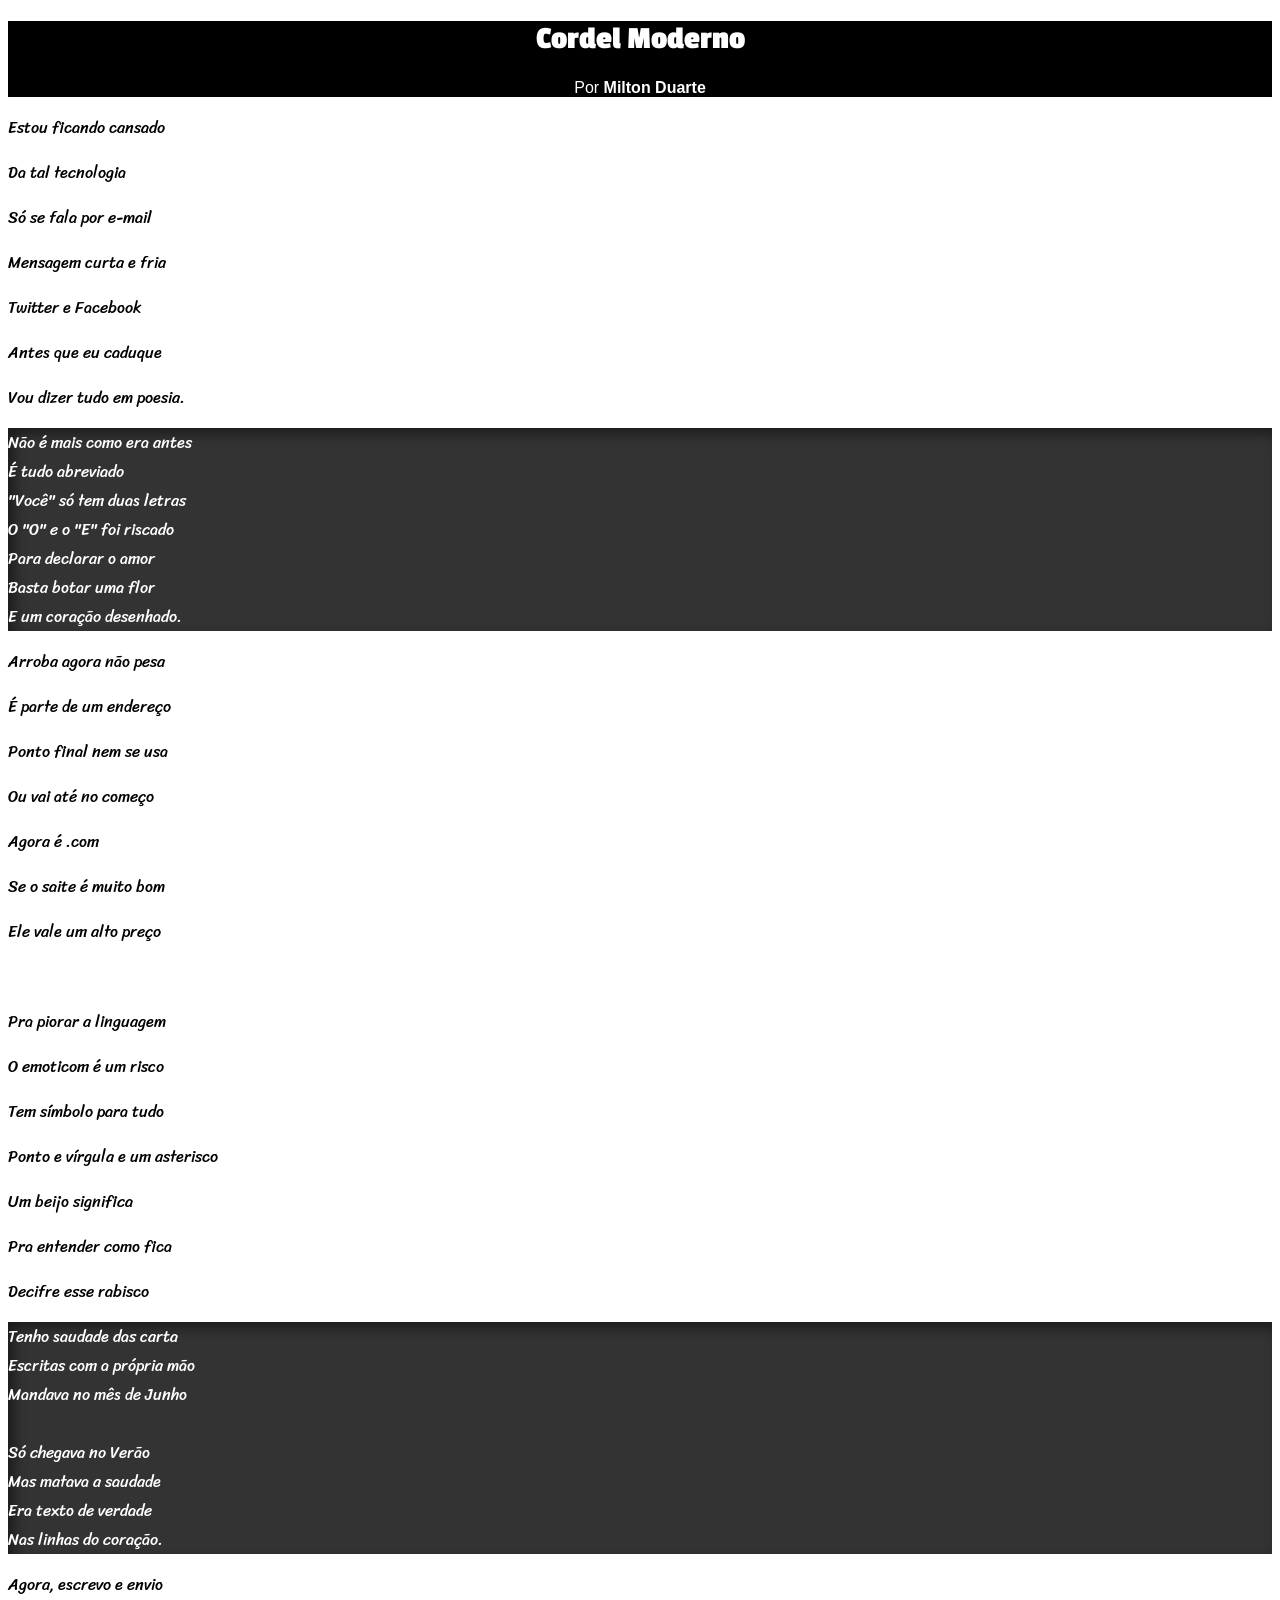
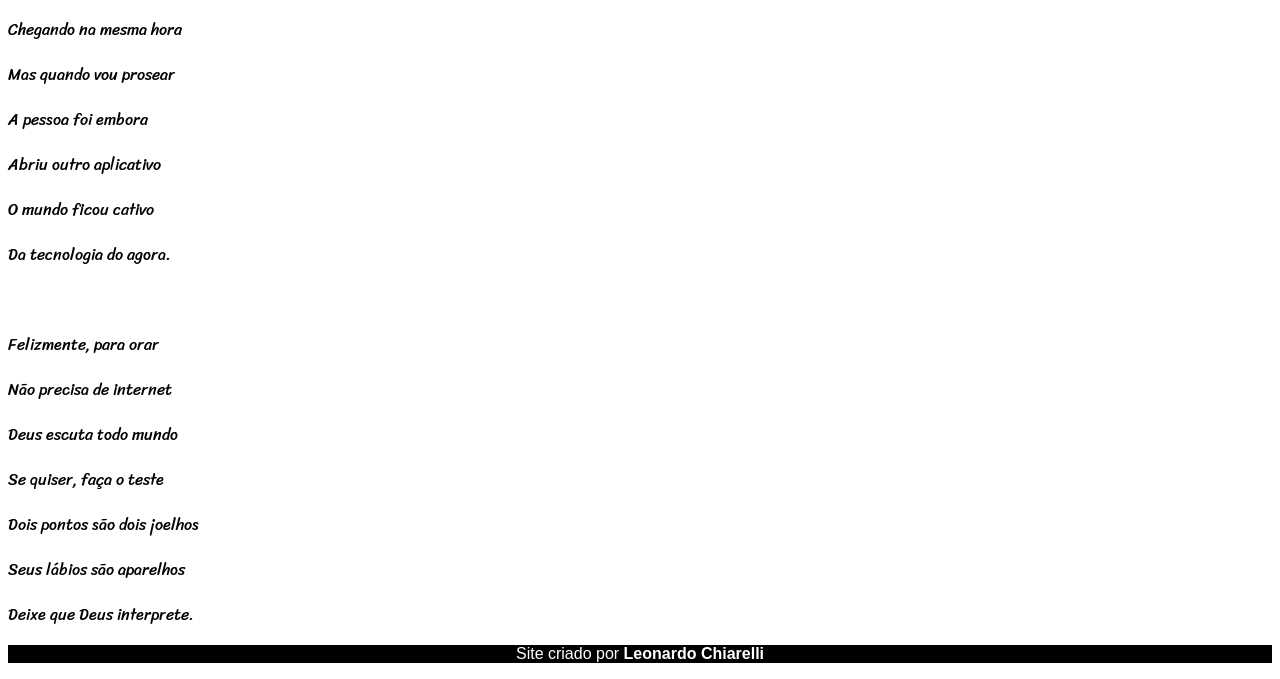
==== projeto-cordel/cordel.html @ c1f36d3f "projeto" ====
<!DOCTYPE html>
<html lang="pt-br">
    <head>
        <meta charset="UTF-8">
        <meta name="viewport" content="width=device-width, initial-scale=1.0">
        <link rel="shortcut icon" href="favicon.ico" type="image/x-icon">
        <link rel="stylesheet" href="style/style.css">
    </head>
    <body>
        <header>
            <h1>Cordel Moderno</h1>
            <p>Por <a href="#" target="_blank">Milton Duarte</a></p>
        </header>
        <section class="sfoto">
                <p>Estou ficando cansado</p> 
                <p>Da tal tecnologia</p>
                <p>Só se fala por e-mail</p>
                <p>Mensagem curta e fria</p>
                <p>Twitter e Facebook</p>
                <p>Antes que eu caduque</p>
                <p>Vou dizer tudo em poesia.</p>
        </section>
        <section class="cfoto" id="flor">
                <p>Não é mais como era antes <br> É tudo abreviado <br> "Você" só tem duas letras <br> O "O" e o "E" foi riscado <br> Para declarar o amor <br>  Basta botar uma flor <br> E um coração desenhado.</p>
        </section>
        <section class="sfoto">
                <p>Arroba agora não pesa</p>
                <p>É parte de um endereço</p>
                <p>Ponto final nem se usa</p>
                <p>Ou vai até no começo</p>
                <p>Agora é .com</p>
                <p>Se o saite é muito bom</p>
                <p>Ele vale um alto preço</p> <br>
                <p>Pra piorar a linguagem</p>
                <p>O emoticom é um risco</p>
                <p>Tem símbolo para tudo</p>
                <p>Ponto e vírgula e um asterisco</p>
                <p>Um beijo significa</p>
                <p>Pra entender como fica</p>
                <p>Decifre esse rabisco</p>
        </section>
        <section class="cfoto" id="livro">
                <p>Tenho saudade das carta <br> Escritas com a própria mão <br> Mandava no mês de Junho <br>   <br> Só chegava no Verão <br> Mas matava a saudade <br> Era texto de verdade <br> Nas linhas do coração.</p>
        </section>
        <section class="sfoto">
                <p>Agora, escrevo e envio</p>
                <p>Chegando na mesma hora</p>
                <p>Mas quando vou prosear</p>
                <p>A pessoa foi embora</p>
                <p>Abriu outro aplicativo</p>
                <p>O mundo ficou cativo</p>
                <p>Da tecnologia do agora.</p> <br>
                <p>Felizmente, para orar</p>
                <p>Não precisa de internet</p>
                <p>Deus escuta todo mundo</p>
                <p>Se quiser, faça o teste</p>
                <p>Dois pontos são dois joelhos</p>
                <p>Seus lábios são aparelhos</p>
                <p>Deixe que Deus interprete.</p>
        </section>
        <footer>
            <p>Site criado por <a href="https://github.com/LeonardoChiarelli" target="_blank">Leonardo Chiarelli</a></p>
        </footer>
    </body>
</html>
---- projeto-cordel/style/style.css ----
@charset "UTF-8";
@import url('https://fonts.googleapis.com/css2?family=Bebas+Neue&family=Passion+One:wght@400;700;900&family=Recursive:wght@300..1000&display=swap');
@import url('https://fonts.googleapis.com/css2?family=Bebas+Neue&family=Passion+One:wght@400;700;900&family=Recursive:wght@300..1000&family=Sriracha&display=swap');

:root {
    --fonte1: Verdana, Geneva, Tahoma, sans-serif;
    --fonte2: 'Passion One', cursive;
    --fonte3: 'Sriracha', cursive;
}

body {
    font-family: var(--fonte3);
    text-align: left;
}

header {
    color: white;
    background-color: black;
    text-align: center;
}

header h1 {
    font-family: var(--fonte2);
}

header p {
    font-family: var(--fonte1);
    font-weight: normal;
}

header a {
    text-decoration: none;
    color: white;
    font-weight: bold;
}

header a:hover {
    text-decoration: underline;
}

.sfoto {
    background-color: white;
    color: black;
}

.cfoto {
    background-color: rgb(51, 51, 51);
    color: white;
    box-shadow: inset 6px 6px 13px 0px rgba(0, 0, 0, 0.473);
    background-size: cover;
    background-attachment: fixed;
}

#flor {
    background-image: url(../imagens/background001.jpg);
    background-position: right center;
}

#livro {
    background-image: url('../imagens/background002.jpg');
}

footer {
    background-color: black;
    color: white;
    text-align: center;
    font-family: var(--fonte1);
    font-weight: normal;
    margin: auto;
}

footer a {
    text-decoration: none;
    color: white;
    font-weight: bold;
}

footer a:hover {
    text-decoration: underline;
}
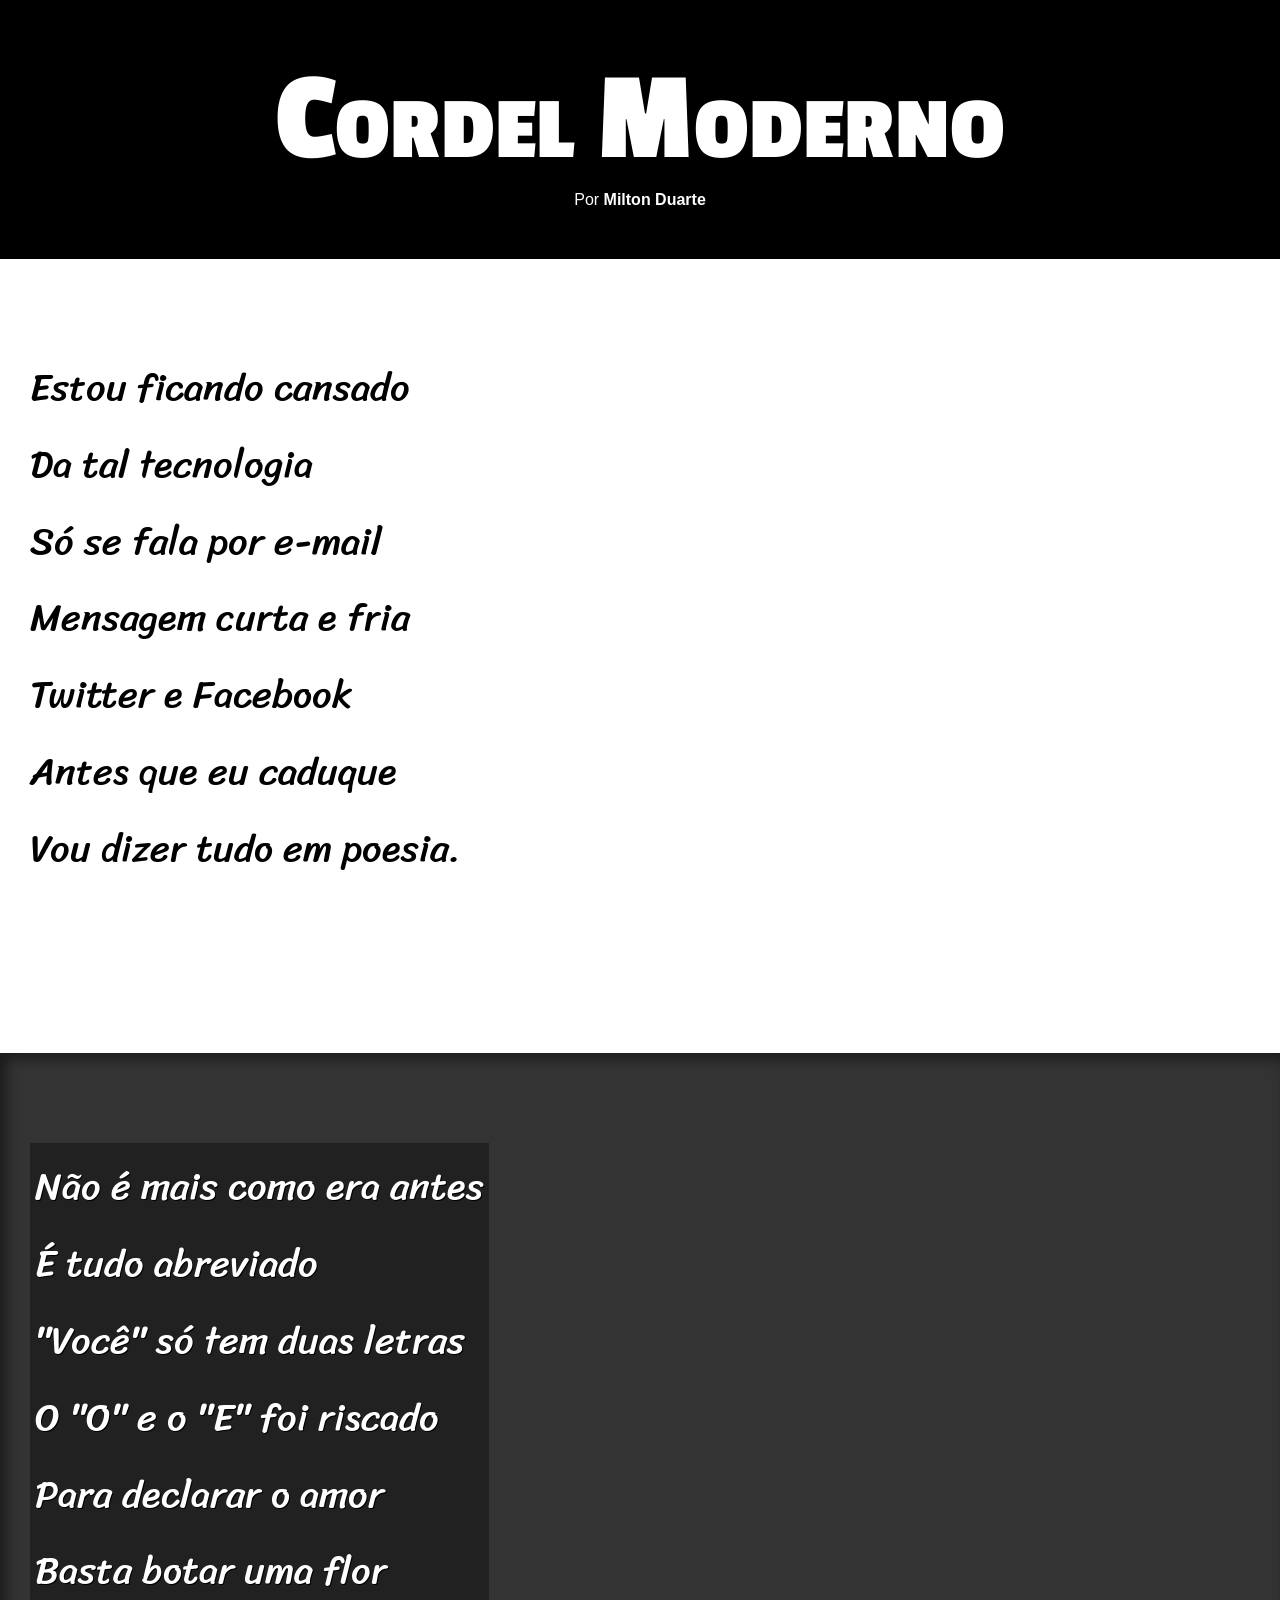
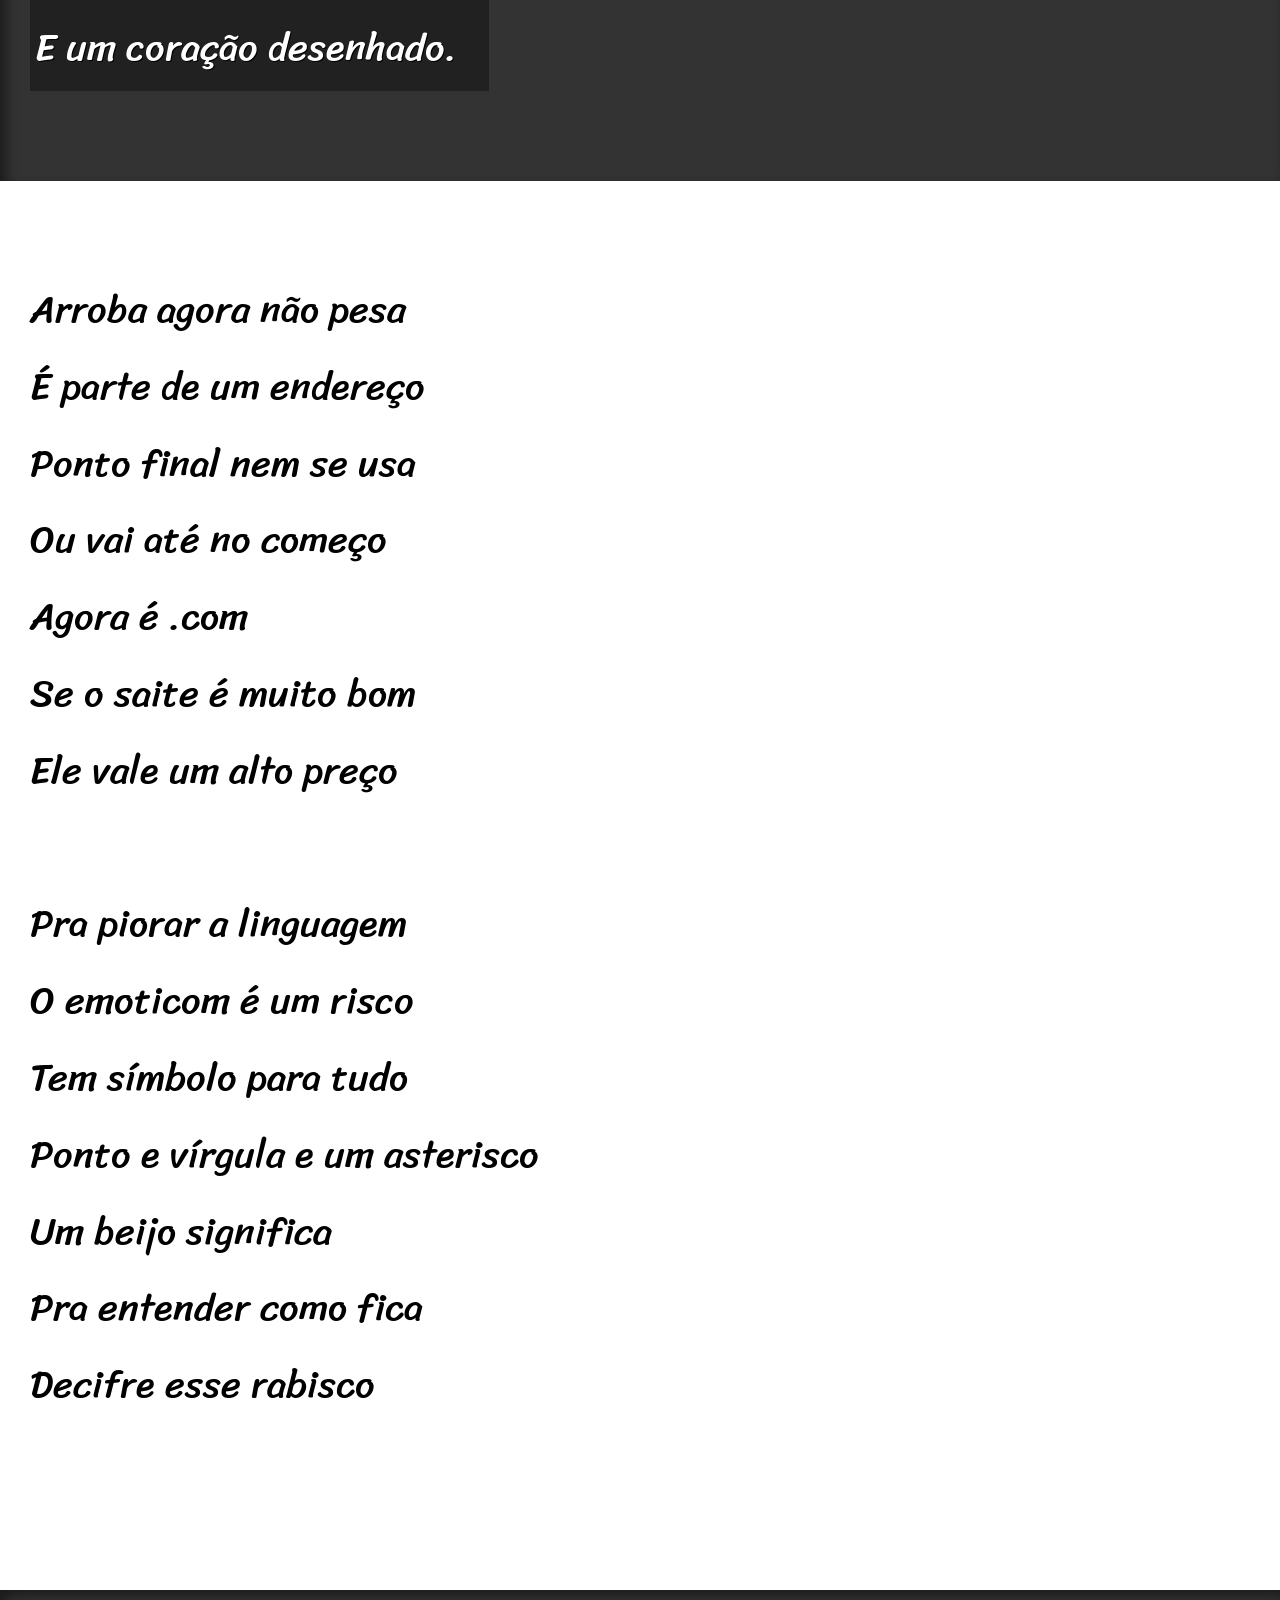
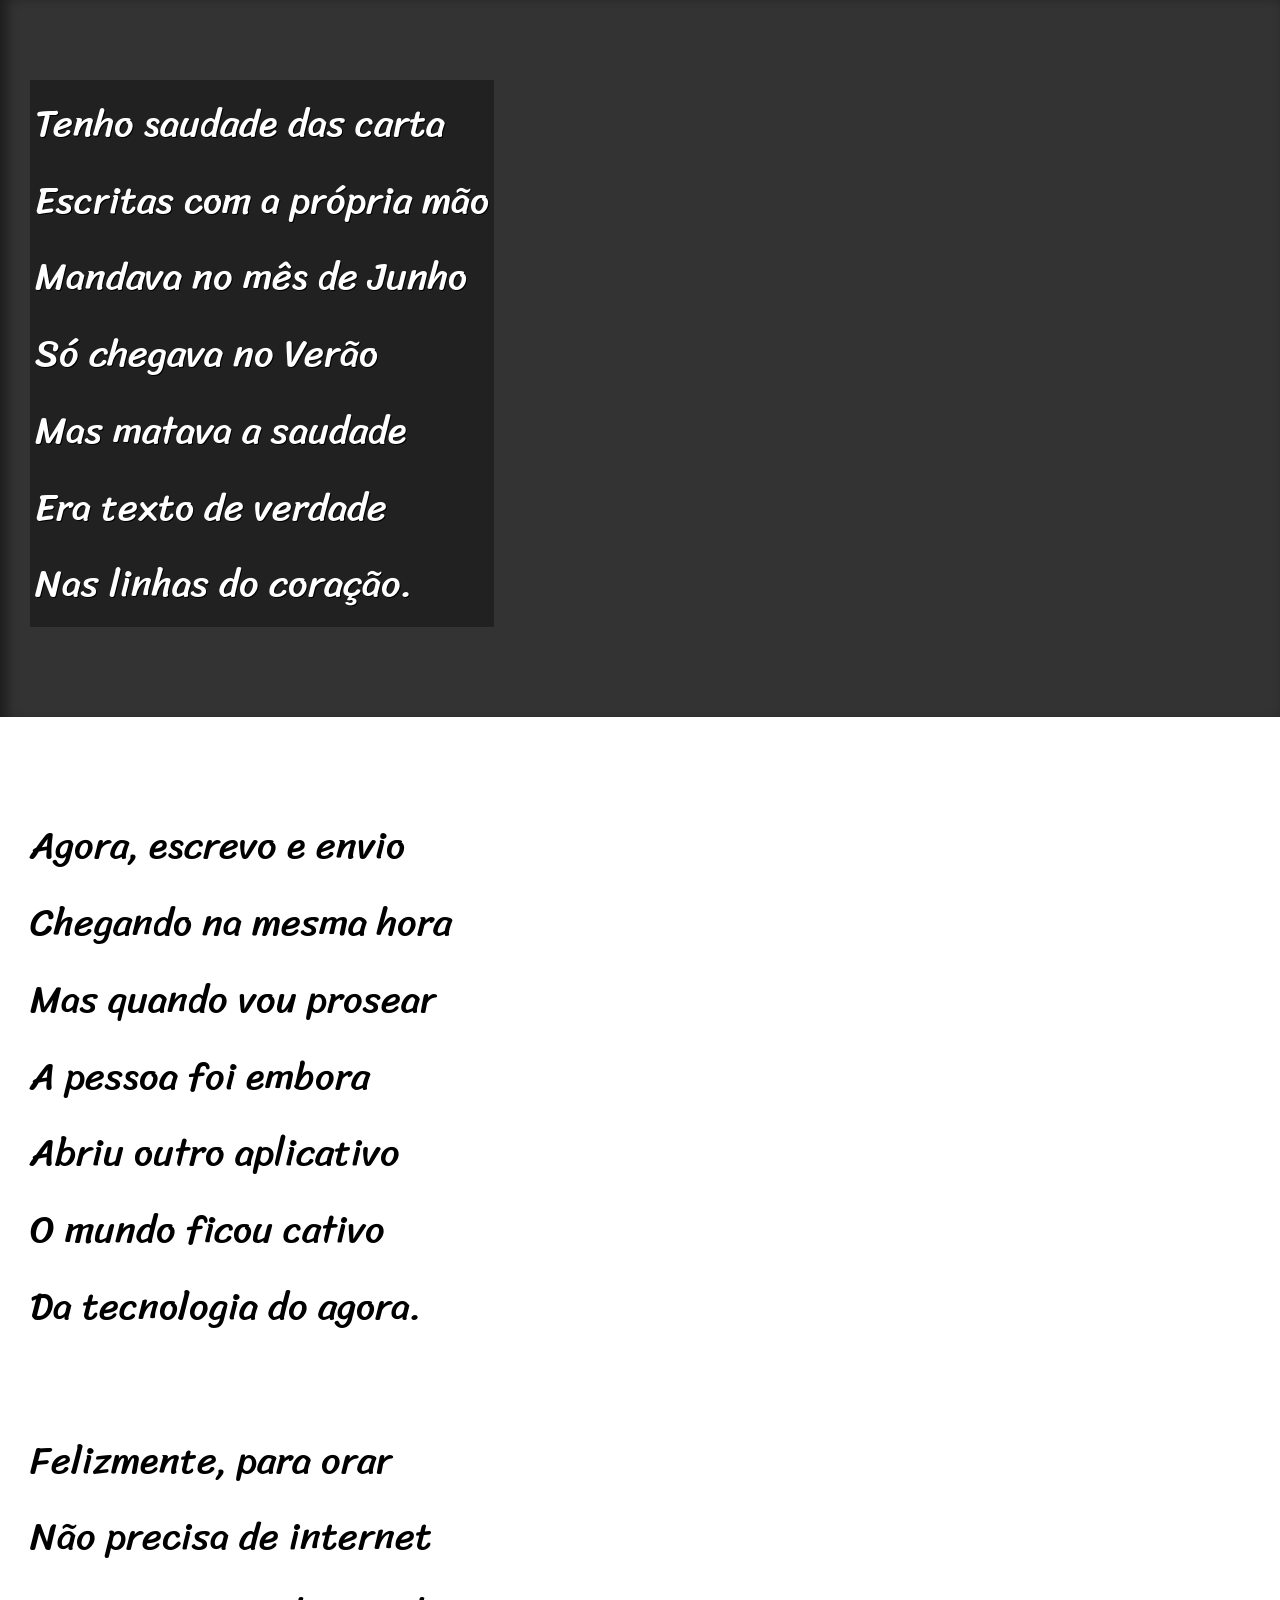
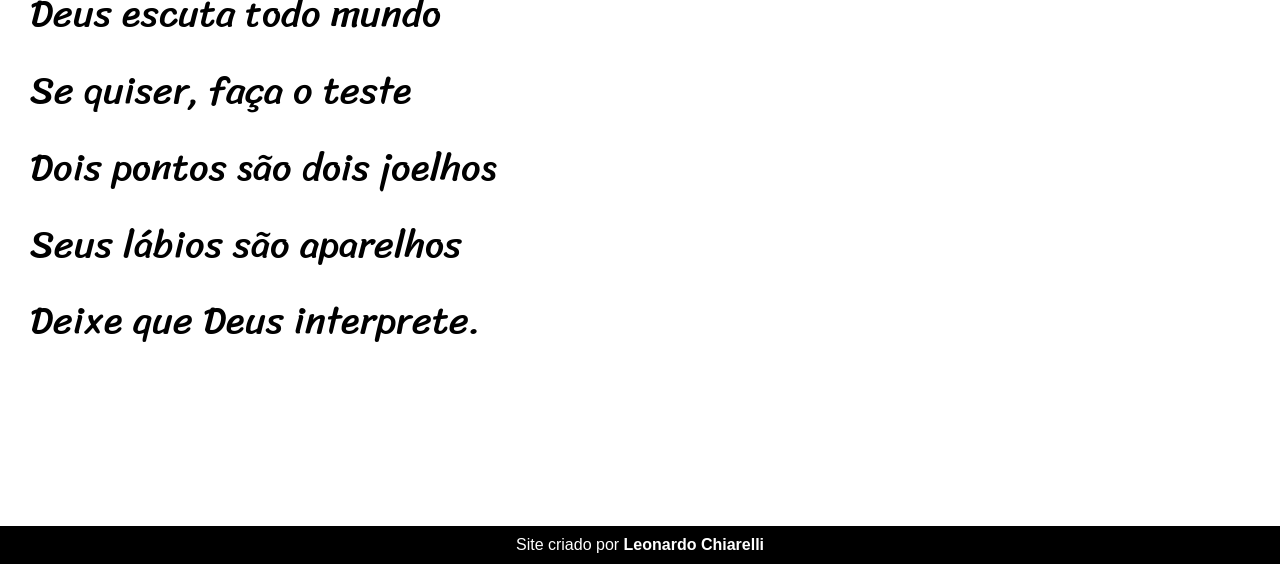
==== commit 711adec9: "atualização" ====
--- a/projeto-cordel/cordel.html
+++ b/projeto-cordel/cordel.html
@@ -9,54 +9,22 @@
     <body>
         <header>
             <h1>Cordel Moderno</h1>
-            <p>Por <a href="#" target="_blank">Milton Duarte</a></p>
+            <p>Por <a href="https://www.recantodasletras.com.br/poesias/3186743" target="_blank">Milton Duarte</a></p>
         </header>
         <section class="sfoto">
-                <p>Estou ficando cansado</p> 
-                <p>Da tal tecnologia</p>
-                <p>Só se fala por e-mail</p>
-                <p>Mensagem curta e fria</p>
-                <p>Twitter e Facebook</p>
-                <p>Antes que eu caduque</p>
-                <p>Vou dizer tudo em poesia.</p>
+                <p>Estou ficando cansado <br> Da tal tecnologia <br> Só se fala por e-mail <br> Mensagem curta e fria <br> Twitter e Facebook <br> Antes que eu caduque <br> Vou dizer tudo em poesia.</p>
         </section>
         <section class="cfoto" id="flor">
                 <p>Não é mais como era antes <br> É tudo abreviado <br> "Você" só tem duas letras <br> O "O" e o "E" foi riscado <br> Para declarar o amor <br>  Basta botar uma flor <br> E um coração desenhado.</p>
         </section>
         <section class="sfoto">
-                <p>Arroba agora não pesa</p>
-                <p>É parte de um endereço</p>
-                <p>Ponto final nem se usa</p>
-                <p>Ou vai até no começo</p>
-                <p>Agora é .com</p>
-                <p>Se o saite é muito bom</p>
-                <p>Ele vale um alto preço</p> <br>
-                <p>Pra piorar a linguagem</p>
-                <p>O emoticom é um risco</p>
-                <p>Tem símbolo para tudo</p>
-                <p>Ponto e vírgula e um asterisco</p>
-                <p>Um beijo significa</p>
-                <p>Pra entender como fica</p>
-                <p>Decifre esse rabisco</p>
+                <p>Arroba agora não pesa <br> É parte de um endereço <br> Ponto final nem se usa <br> Ou vai até no começo <br> Agora é .com <br> Se o saite é muito bom <br> Ele vale um alto preço <br> <br> Pra piorar a linguagem <br> O emoticom é um risco <br> Tem símbolo para tudo <br> Ponto e vírgula e um asterisco <br> Um beijo significa <br> Pra entender como fica <br> Decifre esse rabisco</p>
         </section>
         <section class="cfoto" id="livro">
-                <p>Tenho saudade das carta <br> Escritas com a própria mão <br> Mandava no mês de Junho <br>   <br> Só chegava no Verão <br> Mas matava a saudade <br> Era texto de verdade <br> Nas linhas do coração.</p>
+                <p>Tenho saudade das carta <br> Escritas com a própria mão <br> Mandava no mês de Junho <br> Só chegava no Verão <br> Mas matava a saudade <br> Era texto de verdade <br> Nas linhas do coração.</p>
         </section>
         <section class="sfoto">
-                <p>Agora, escrevo e envio</p>
-                <p>Chegando na mesma hora</p>
-                <p>Mas quando vou prosear</p>
-                <p>A pessoa foi embora</p>
-                <p>Abriu outro aplicativo</p>
-                <p>O mundo ficou cativo</p>
-                <p>Da tecnologia do agora.</p> <br>
-                <p>Felizmente, para orar</p>
-                <p>Não precisa de internet</p>
-                <p>Deus escuta todo mundo</p>
-                <p>Se quiser, faça o teste</p>
-                <p>Dois pontos são dois joelhos</p>
-                <p>Seus lábios são aparelhos</p>
-                <p>Deixe que Deus interprete.</p>
+                <p>Agora, escrevo e envio <br> Chegando na mesma hora <br> Mas quando vou prosear <br> A pessoa foi embora <br> Abriu outro aplicativo <br> O mundo ficou cativo <br> Da tecnologia do agora. <br> <br> Felizmente, para orar <br> Não precisa de internet <br> Deus escuta todo mundo <br> Se quiser, faça o teste <br> Dois pontos são dois joelhos <br> Seus lábios são aparelhos <br> Deixe que Deus interprete.</p>
         </section>
         <footer>
             <p>Site criado por <a href="https://github.com/LeonardoChiarelli" target="_blank">Leonardo Chiarelli</a></p>
--- a/projeto-cordel/style/style.css
+++ b/projeto-cordel/style/style.css
@@ -1,6 +1,11 @@
 @charset "UTF-8";
 @import url('https://fonts.googleapis.com/css2?family=Bebas+Neue&family=Passion+One:wght@400;700;900&family=Recursive:wght@300..1000&display=swap');
 @import url('https://fonts.googleapis.com/css2?family=Bebas+Neue&family=Passion+One:wght@400;700;900&family=Recursive:wght@300..1000&family=Sriracha&display=swap');
+
+* {
+    margin: 0px;
+    padding: 0px;
+}
 
 :root {
     --fonte1: Verdana, Geneva, Tahoma, sans-serif;
@@ -8,8 +13,10 @@
     --fonte3: 'Sriracha', cursive;
 }
 
-body {
-    font-family: var(--fonte3);
+html, body {
+    min-height: 100vh;
+    background-color: darkgray;
+    font-family: var(--fonte1);
     text-align: left;
 }
 
@@ -21,21 +28,37 @@
 
 header h1 {
     font-family: var(--fonte2);
+    padding-top: 50px;
+    font-variant: small-caps;
+    font-size: 10vw;
 }
 
 header p {
-    font-family: var(--fonte1);
     font-weight: normal;
+    padding-bottom: 50px;
 }
 
 header a {
     text-decoration: none;
     color: white;
-    font-weight: bold;
+    font-weight: bolder;
 }
 
 header a:hover {
     text-decoration: underline;
+}
+
+section {
+    padding-top: 10vh;
+    padding-bottom: 10vh;
+    padding-left: 30px;
+    line-height: 2em;
+    font-family: var(--fonte3);
+    font-size: 3vw;
+}
+
+section p {
+    padding-bottom: 2em;
 }
 
 .sfoto {
@@ -49,6 +72,13 @@
     box-shadow: inset 6px 6px 13px 0px rgba(0, 0, 0, 0.473);
     background-size: cover;
     background-attachment: fixed;
+}
+
+.cfoto p {
+    background-color: rgba(0, 0, 0, 0.353);
+    display: inline-block;
+    padding: 5px;
+    text-shadow: 1px 1px 0px black;
 }
 
 #flor {
@@ -66,13 +96,13 @@
     text-align: center;
     font-family: var(--fonte1);
     font-weight: normal;
-    margin: auto;
+    padding: 10px;
 }
 
 footer a {
     text-decoration: none;
     color: white;
-    font-weight: bold;
+    font-weight: bolder;
 }
 
 footer a:hover {
